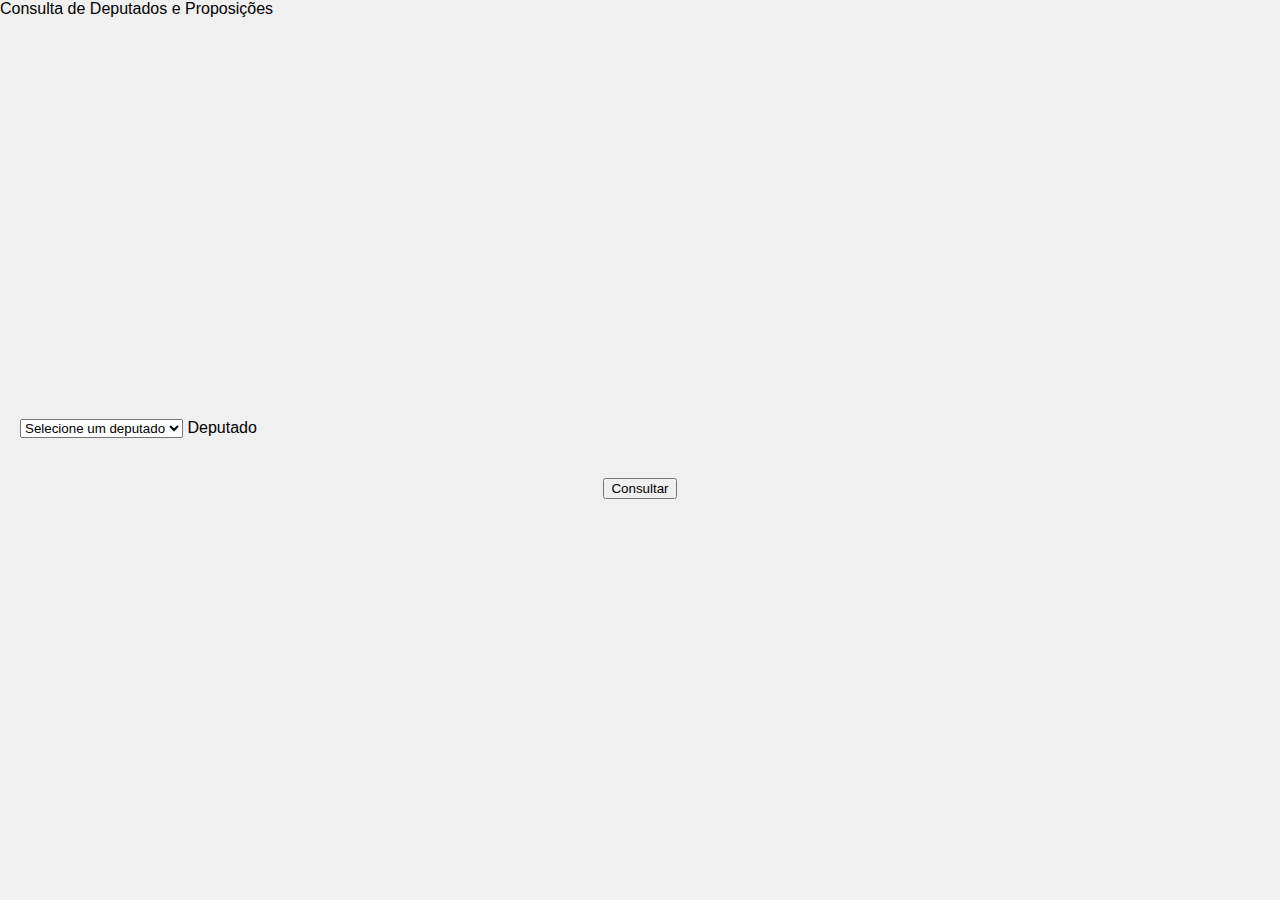
==== index.html @ 57776b8d "v0.1 final" ====
<!DOCTYPE html>
<html lang="en">
<head>
    <meta charset="UTF-8">
    <meta name="viewport" content="width=device-width, initial-scale=1.0">
    <title>Consulta de Deputados e Proposições</title>
    <link rel="stylesheet" href="styles.css">
</head>
<body>
    <div class="mdl-layout mdl-js-layout mdl-layout--fixed-header">
        <header class="mdl-layout__header">
            <div class="mdl-layout__header-row">
                <span class="mdl-layout-title">Consulta de Deputados e Proposições</span>
            </div>
        </header>
        <main class="mdl-layout__content">
            <div class="mdl-textfield mdl-js-textfield mdl-textfield--floating-label">
                <select class="mdl-textfield__input" id="selectDeputados">
                    <option value="" disabled selected>Selecione um deputado</option>
                    <!-- Os deputados serão preenchidos após a requisição à API -->
                </select>
                <label class="mdl-textfield__label" for="selectDeputados">Deputado</label>
            </div>
            <button class="mdl-button mdl-js-button mdl-button--raised mdl-button--colored" id="btnConsultar">Consultar</button>
            <ul id="listaProposicoes"></ul>
        </main>
    </div>

    <script src="https://code.jquery.com/jquery-3.6.0.min.js"></script>
    <script src="script.js"></script>
</body>
</html>
---- styles.css ----
body {
    font-family: 'Roboto', sans-serif;
    background-color: #f0f0f0;
    margin: 0;
    padding: 0;
}

.mdl-layout {
    display: flex;
    flex-direction: column;
    min-height: 100vh;
}

.mdl-layout__content {
    flex: 1;
    display: flex;
    flex-direction: column;
    justify-content: center;
    align-items: center;
    padding: 20px;
}

.mdl-textfield {
    margin-bottom: 20px;
    width: 100%;
}

#btnConsultar {
    margin-top: 20px;
}

#listaProposicoes {
    list-style: none;
    padding: 0;
    margin: 0;
}

#listaProposicoes li {
    margin-bottom: 10px;
    padding: 10px;
    background-color: #fff;
    border-radius: 5px;
    box-shadow: 0 2px 4px rgba(0, 0, 0, 0.1);
}
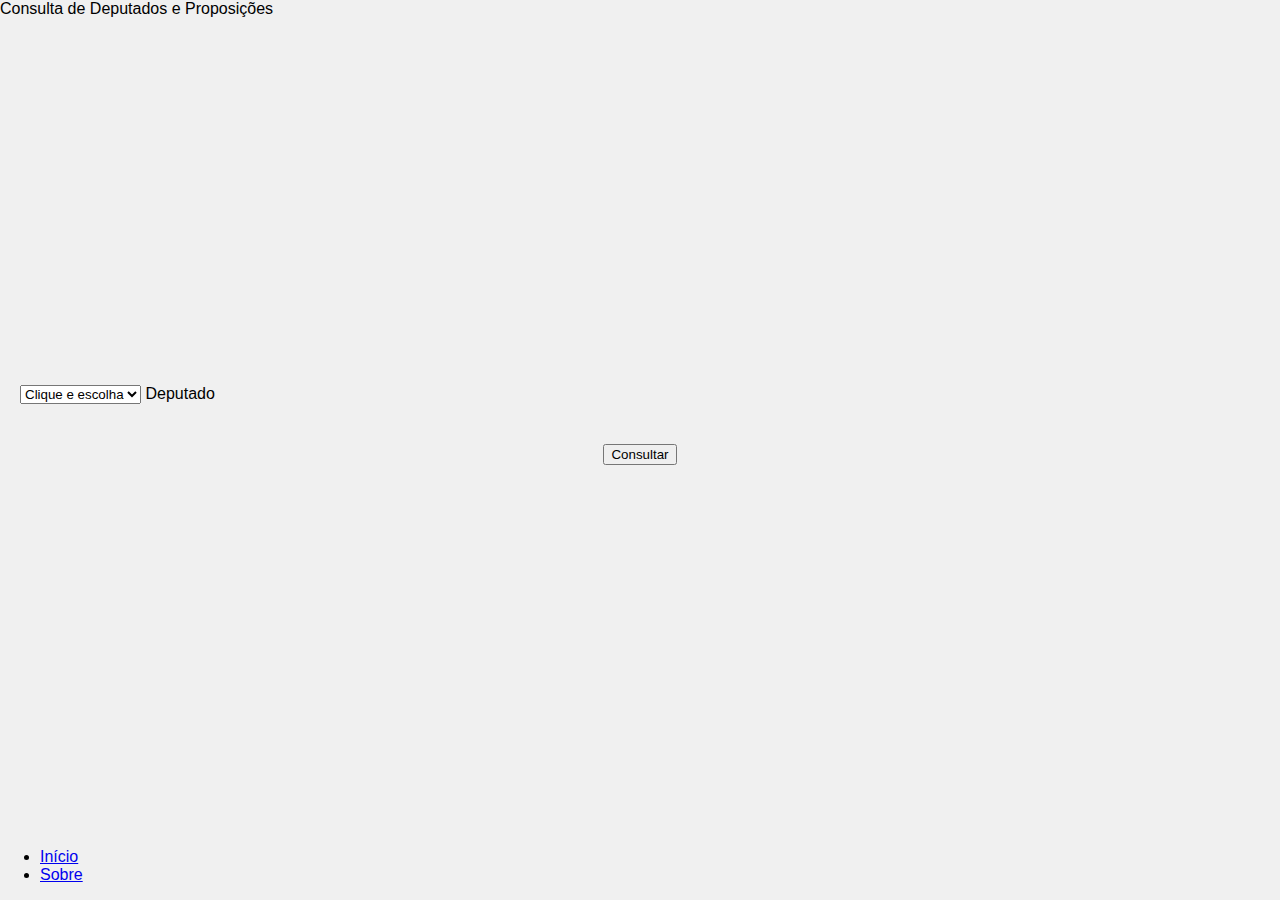
==== commit c4795dc0: "v0.13 final" ====
--- a/index.html
+++ b/index.html
@@ -16,14 +16,23 @@
         <main class="mdl-layout__content">
             <div class="mdl-textfield mdl-js-textfield mdl-textfield--floating-label">
                 <select class="mdl-textfield__input" id="selectDeputados">
-                    <option value="" disabled selected>Selecione um deputado</option>
+                    <option value="" disabled selected>Clique e escolha</option>
                     <!-- Os deputados serão preenchidos após a requisição à API -->
                 </select>
                 <label class="mdl-textfield__label" for="selectDeputados">Deputado</label>
             </div>
+            <div id="deputadoInfo" class="deputado-info"></div> <!-- Div para exibir informações do deputado -->
             <button class="mdl-button mdl-js-button mdl-button--raised mdl-button--colored" id="btnConsultar">Consultar</button>
             <ul id="listaProposicoes"></ul>
         </main>
+        <footer class="mdl-mini-footer">
+            <div class="mdl-mini-footer__left-section">
+                <ul class="mdl-mini-footer__link-list">
+                    <li><a href="#">Início</a></li>
+                    <li><a href="#">Sobre</a></li>
+                </ul>
+            </div>
+        </footer>
     </div>
 
     <script src="https://code.jquery.com/jquery-3.6.0.min.js"></script>
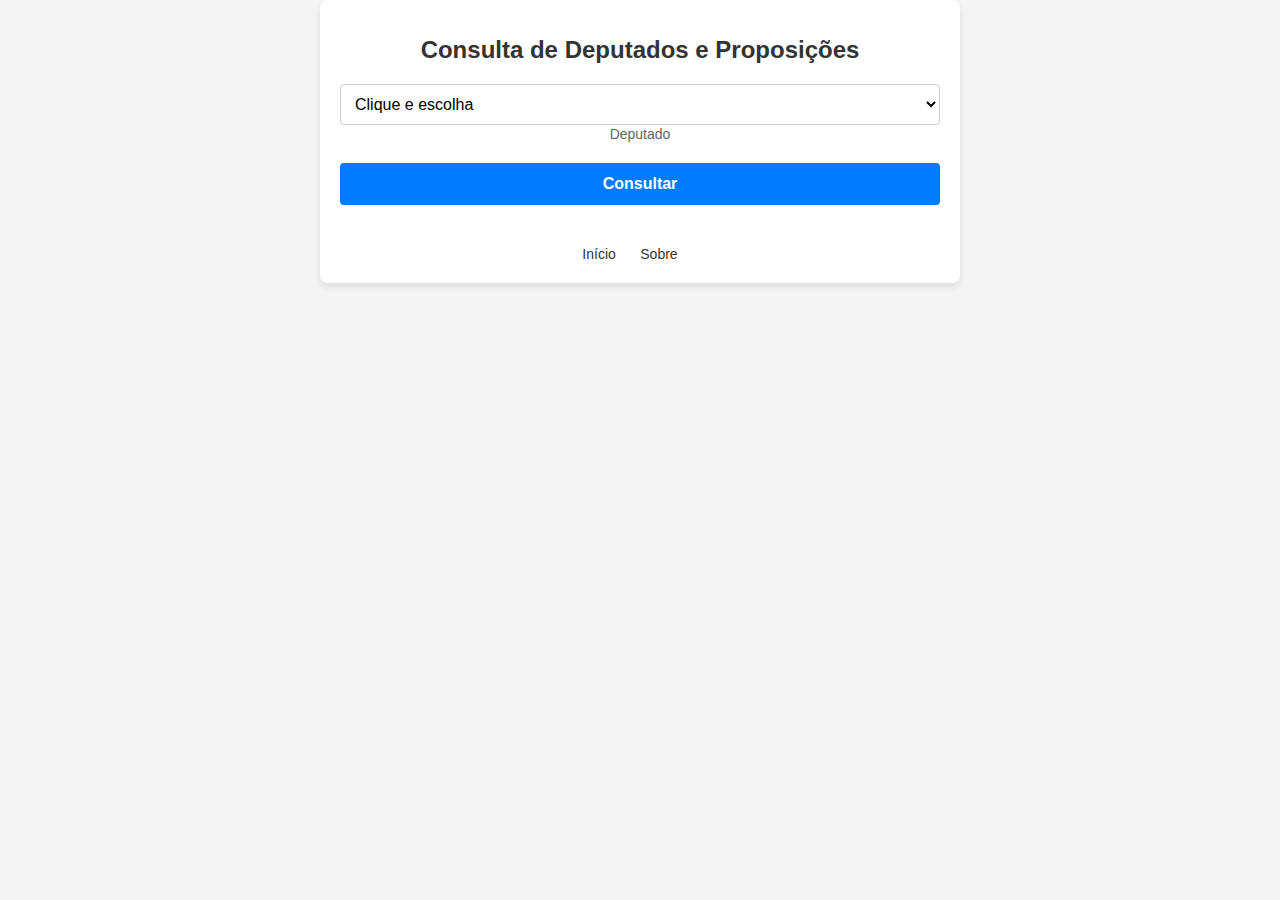
==== commit b9ec3806: "v0.14" ====
--- a/index.html
+++ b/index.html
@@ -7,31 +7,27 @@
     <link rel="stylesheet" href="styles.css">
 </head>
 <body>
-    <div class="mdl-layout mdl-js-layout mdl-layout--fixed-header">
-        <header class="mdl-layout__header">
-            <div class="mdl-layout__header-row">
-                <span class="mdl-layout-title">Consulta de Deputados e Proposições</span>
-            </div>
+    <div class="container">
+        <header class="header">
+            <h1 class="title">Consulta de Deputados e Proposições</h1>
         </header>
-        <main class="mdl-layout__content">
-            <div class="mdl-textfield mdl-js-textfield mdl-textfield--floating-label">
-                <select class="mdl-textfield__input" id="selectDeputados">
+        <main class="main">
+            <div class="select-container">
+                <select class="select-deputados" id="selectDeputados">
                     <option value="" disabled selected>Clique e escolha</option>
                     <!-- Os deputados serão preenchidos após a requisição à API -->
                 </select>
-                <label class="mdl-textfield__label" for="selectDeputados">Deputado</label>
+                <label class="select-label" for="selectDeputados">Deputado</label>
             </div>
-            <div id="deputadoInfo" class="deputado-info"></div> <!-- Div para exibir informações do deputado -->
-            <button class="mdl-button mdl-js-button mdl-button--raised mdl-button--colored" id="btnConsultar">Consultar</button>
-            <ul id="listaProposicoes"></ul>
+            <div id="deputadoInfo" class="deputado-info"></div>
+            <button class="btn-consultar" id="btnConsultar">Consultar</button>
+            <ul id="listaProposicoes" class="lista-proposicoes"></ul>
         </main>
-        <footer class="mdl-mini-footer">
-            <div class="mdl-mini-footer__left-section">
-                <ul class="mdl-mini-footer__link-list">
-                    <li><a href="#">Início</a></li>
-                    <li><a href="#">Sobre</a></li>
-                </ul>
-            </div>
+        <footer class="footer">
+            <nav class="nav-menu">
+                <a href="#" class="nav-link">Início</a>
+                <a href="#" class="nav-link">Sobre</a>
+            </nav>
         </footer>
     </div>
 
--- a/styles.css
+++ b/styles.css
@@ -1,44 +1,103 @@
 body {
-    font-family: 'Roboto', sans-serif;
-    background-color: #f0f0f0;
+    font-family: Arial, sans-serif;
+    margin: 0;
+    padding: 0;
+    background-color: #f5f5f5;
+}
+
+.container {
+    max-width: 600px;
+    margin: 0 auto;
+    padding: 20px;
+    background-color: #fff;
+    border-radius: 8px;
+    box-shadow: 0 4px 8px rgba(0, 0, 0, 0.1);
+}
+
+.header {
+    text-align: center;
+    margin-bottom: 20px;
+}
+
+.title {
+    font-size: 24px;
+    font-weight: bold;
+    color: #333;
+}
+
+.main {
+    text-align: center;
+}
+
+.select-container {
+    margin-bottom: 20px;
+}
+
+.select-deputados {
+    padding: 10px;
+    font-size: 16px;
+    width: 100%;
+    border: 1px solid #ccc;
+    border-radius: 4px;
+    background-color: #fff;
+}
+
+.select-label {
+    font-size: 14px;
+    color: #666;
+}
+
+.btn-consultar {
+    display: block;
+    width: 100%;
+    padding: 12px;
+    font-size: 16px;
+    font-weight: bold;
+    color: #fff;
+    background-color: #007bff;
+    border: none;
+    border-radius: 4px;
+    cursor: pointer;
+    transition: background-color 0.3s;
+}
+
+.btn-consultar:hover {
+    background-color: #0056b3;
+}
+
+.lista-proposicoes {
+    list-style: none;
+    padding: 0;
+    margin: 20px 0;
+    text-align: left;
+}
+
+.lista-proposicoes li {
+    padding: 10px;
+    background-color: #f9f9f9;
+    border-radius: 4px;
+    margin-bottom: 10px;
+}
+
+.footer {
+    margin-top: 40px;
+    text-align: center;
+}
+
+.nav-menu {
     margin: 0;
     padding: 0;
 }
 
-.mdl-layout {
-    display: flex;
-    flex-direction: column;
-    min-height: 100vh;
+.nav-link {
+    display: inline-block;
+    margin-right: 20px;
+    font-size: 14px;
+    color: #333;
+    text-decoration: none;
+    transition: color 0.3s;
 }
 
-.mdl-layout__content {
-    flex: 1;
-    display: flex;
-    flex-direction: column;
-    justify-content: center;
-    align-items: center;
-    padding: 20px;
-}
-
-.mdl-textfield {
-    margin-bottom: 20px;
-    width: 100%;
-}
-
-#btnConsultar {
-    margin-top: 20px;
-}
-
-#listaProposicoes {
-    list-style: none;
-    padding: 0;
-    margin: 0;
-}
-
-#listaProposicoes li {
-    margin-bottom: 10px;
-    padding: 10px;
-    background-color: #fff;
-    border-radius: 5px;
-    box-shadow: 0 2px 4px rgba(0, 0, 0, 0.1);
+.nav-link:hover {
+    color: #007bff;
 }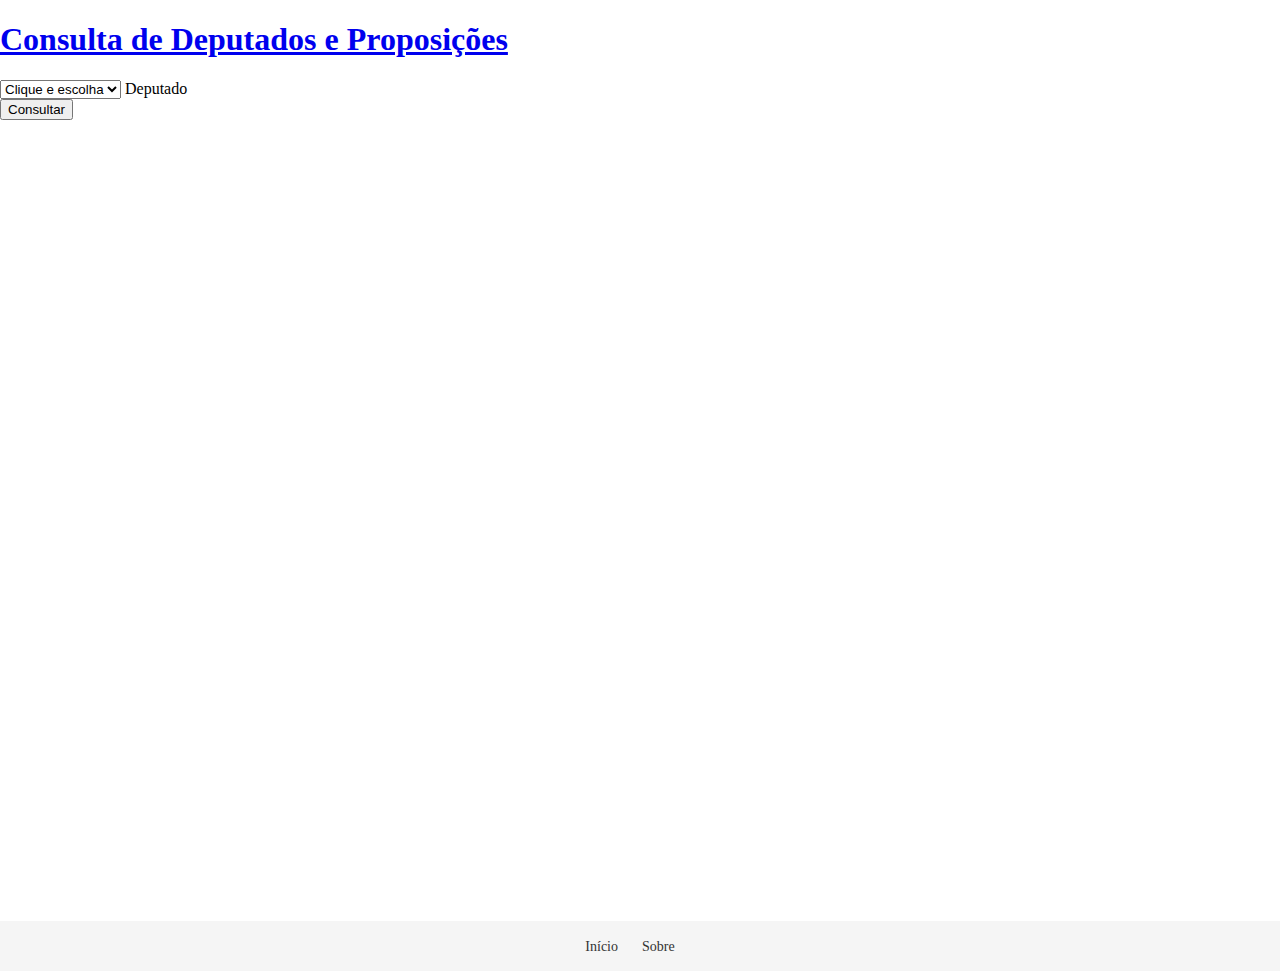
==== commit dce69cf5: "v0.2" ====
--- a/index.html
+++ b/index.html
@@ -9,7 +9,9 @@
 <body>
     <div class="container">
         <header class="header">
-            <h1 class="title">Consulta de Deputados e Proposições</h1>
+            <a href="#" class="title-link">
+                <h1 class="title">Consulta de Deputados e Proposições</h1>
+            </a>
         </header>
         <main class="main">
             <div class="select-container">
@@ -34,4 +36,4 @@
     <script src="https://code.jquery.com/jquery-3.6.0.min.js"></script>
     <script src="script.js"></script>
 </body>
-</html>+</html>
--- a/styles.css
+++ b/styles.css
@@ -1,87 +1,21 @@
+/* Adicione estilos conforme necessário para o menu na parte inferior */
 body {
-    font-family: Arial, sans-serif;
+    position: relative;
+    min-height: 100vh;
     margin: 0;
-    padding: 0;
-    background-color: #f5f5f5;
-}
-
-.container {
-    max-width: 600px;
-    margin: 0 auto;
-    padding: 20px;
-    background-color: #fff;
-    border-radius: 8px;
-    box-shadow: 0 4px 8px rgba(0, 0, 0, 0.1);
-}
-
-.header {
-    text-align: center;
-    margin-bottom: 20px;
-}
-
-.title {
-    font-size: 24px;
-    font-weight: bold;
-    color: #333;
-}
-
-.main {
-    text-align: center;
-}
-
-.select-container {
-    margin-bottom: 20px;
-}
-
-.select-deputados {
-    padding: 10px;
-    font-size: 16px;
-    width: 100%;
-    border: 1px solid #ccc;
-    border-radius: 4px;
-    background-color: #fff;
-}
-
-.select-label {
-    font-size: 14px;
-    color: #666;
-}
-
-.btn-consultar {
-    display: block;
-    width: 100%;
-    padding: 12px;
-    font-size: 16px;
-    font-weight: bold;
-    color: #fff;
-    background-color: #007bff;
-    border: none;
-    border-radius: 4px;
-    cursor: pointer;
-    transition: background-color 0.3s;
-}
-
-.btn-consultar:hover {
-    background-color: #0056b3;
-}
-
-.lista-proposicoes {
-    list-style: none;
-    padding: 0;
-    margin: 20px 0;
-    text-align: left;
-}
-
-.lista-proposicoes li {
-    padding: 10px;
-    background-color: #f9f9f9;
-    border-radius: 4px;
-    margin-bottom: 10px;
+    padding-bottom: 50px; /* Altura do footer */
 }
 
 .footer {
-    margin-top: 40px;
+    position: absolute;
+    bottom: 0;
+    width: 100%;
+    height: 50px; /* Altura do footer */
+    background-color: #f5f5f5;
     text-align: center;
+    display: flex;
+    justify-content: center;
+    align-items: center;
 }
 
 .nav-menu {
@@ -100,4 +34,4 @@
 
 .nav-link:hover {
     color: #007bff;
-}+}
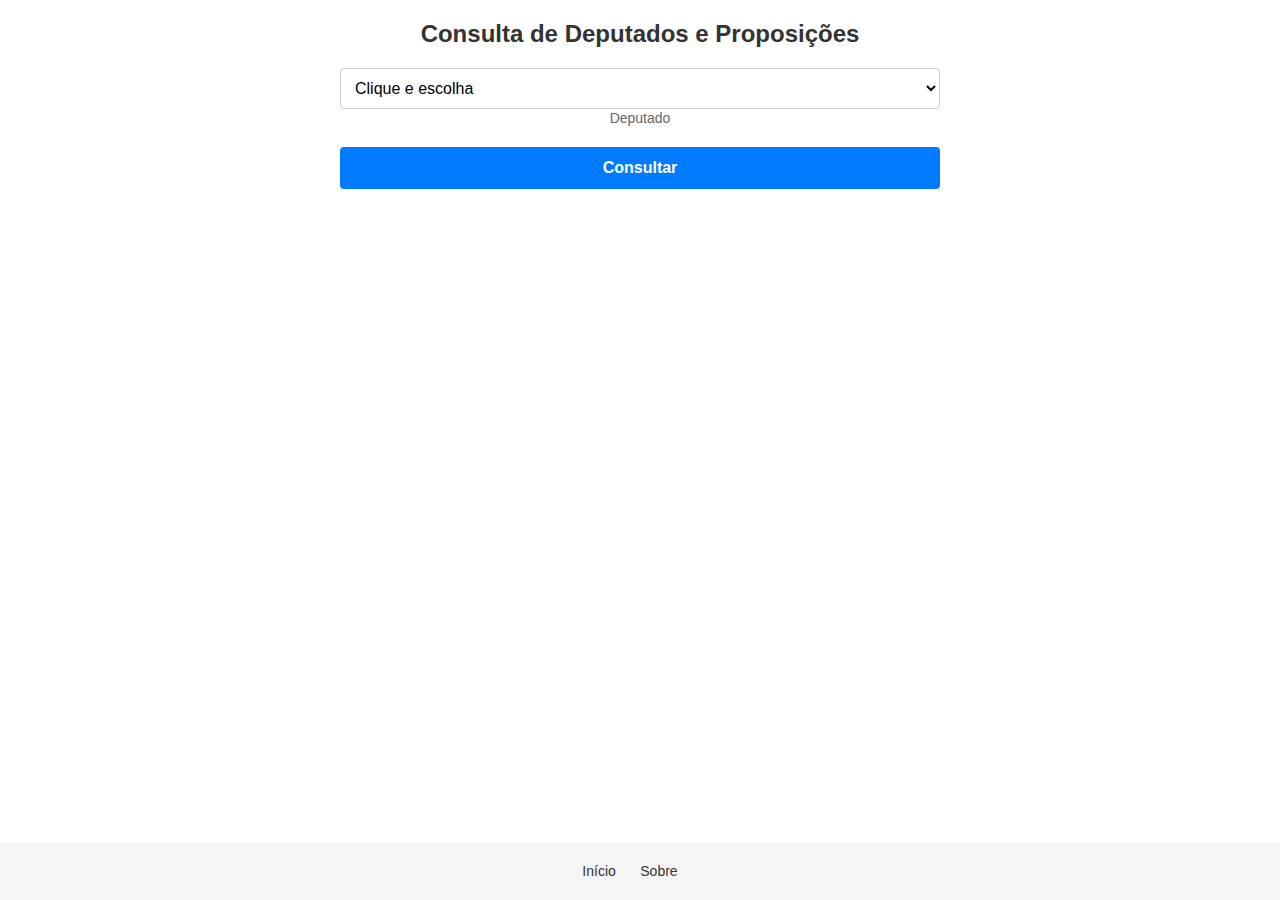
==== commit ca3a996f: "v0.21" ====
--- a/index.html
+++ b/index.html
@@ -25,13 +25,13 @@
             <button class="btn-consultar" id="btnConsultar">Consultar</button>
             <ul id="listaProposicoes" class="lista-proposicoes"></ul>
         </main>
-        <footer class="footer">
-            <nav class="nav-menu">
-                <a href="#" class="nav-link">Início</a>
-                <a href="#" class="nav-link">Sobre</a>
-            </nav>
-        </footer>
     </div>
+    <footer class="footer">
+        <nav class="nav-menu">
+            <a href="#" class="nav-link">Início</a>
+            <a href="#" class="nav-link">Sobre</a>
+        </nav>
+    </footer>
 
     <script src="https://code.jquery.com/jquery-3.6.0.min.js"></script>
     <script src="script.js"></script>
--- a/styles.css
+++ b/styles.css
@@ -1,21 +1,94 @@
-/* Adicione estilos conforme necessário para o menu na parte inferior */
+/* Estilos gerais */
 body {
-    position: relative;
-    min-height: 100vh;
+    font-family: Arial, sans-serif;
     margin: 0;
-    padding-bottom: 50px; /* Altura do footer */
+    padding: 0;
+}
+
+.container {
+    max-width: 600px;
+    margin: 0 auto;
+    padding: 20px;
+}
+
+.header {
+    text-align: center;
+    margin-bottom: 20px;
+}
+
+.title-link {
+    text-decoration: none;
+    color: #333;
+}
+
+.title {
+    font-size: 24px;
+    font-weight: bold;
+    margin: 0;
+}
+
+.main {
+    text-align: center;
+}
+
+.select-container {
+    margin-bottom: 20px;
+}
+
+.select-deputados {
+    padding: 10px;
+    font-size: 16px;
+    width: 100%;
+    border: 1px solid #ccc;
+    border-radius: 4px;
+    background-color: #fff;
+}
+
+.select-label {
+    font-size: 14px;
+    color: #666;
+}
+
+.btn-consultar {
+    display: block;
+    width: 100%;
+    padding: 12px;
+    font-size: 16px;
+    font-weight: bold;
+    color: #fff;
+    background-color: #007bff;
+    border: none;
+    border-radius: 4px;
+    cursor: pointer;
+    transition: background-color 0.3s;
+}
+
+.btn-consultar:hover {
+    background-color: #0056b3;
+}
+
+.lista-proposicoes {
+    list-style: none;
+    padding: 0;
+    margin: 20px 0;
+    text-align: left;
+}
+
+.lista-proposicoes li {
+    padding: 10px;
+    background-color: #f9f9f9;
+    border-radius: 4px;
+    margin-bottom: 10px;
 }
 
 .footer {
-    position: absolute;
+    width: 100%;
+    background-color: #f5f5f5;
+    padding: 20px 0;
+    position: fixed;
     bottom: 0;
-    width: 100%;
-    height: 50px; /* Altura do footer */
-    background-color: #f5f5f5;
+    left: 0;
     text-align: center;
-    display: flex;
-    justify-content: center;
-    align-items: center;
 }
 
 .nav-menu {
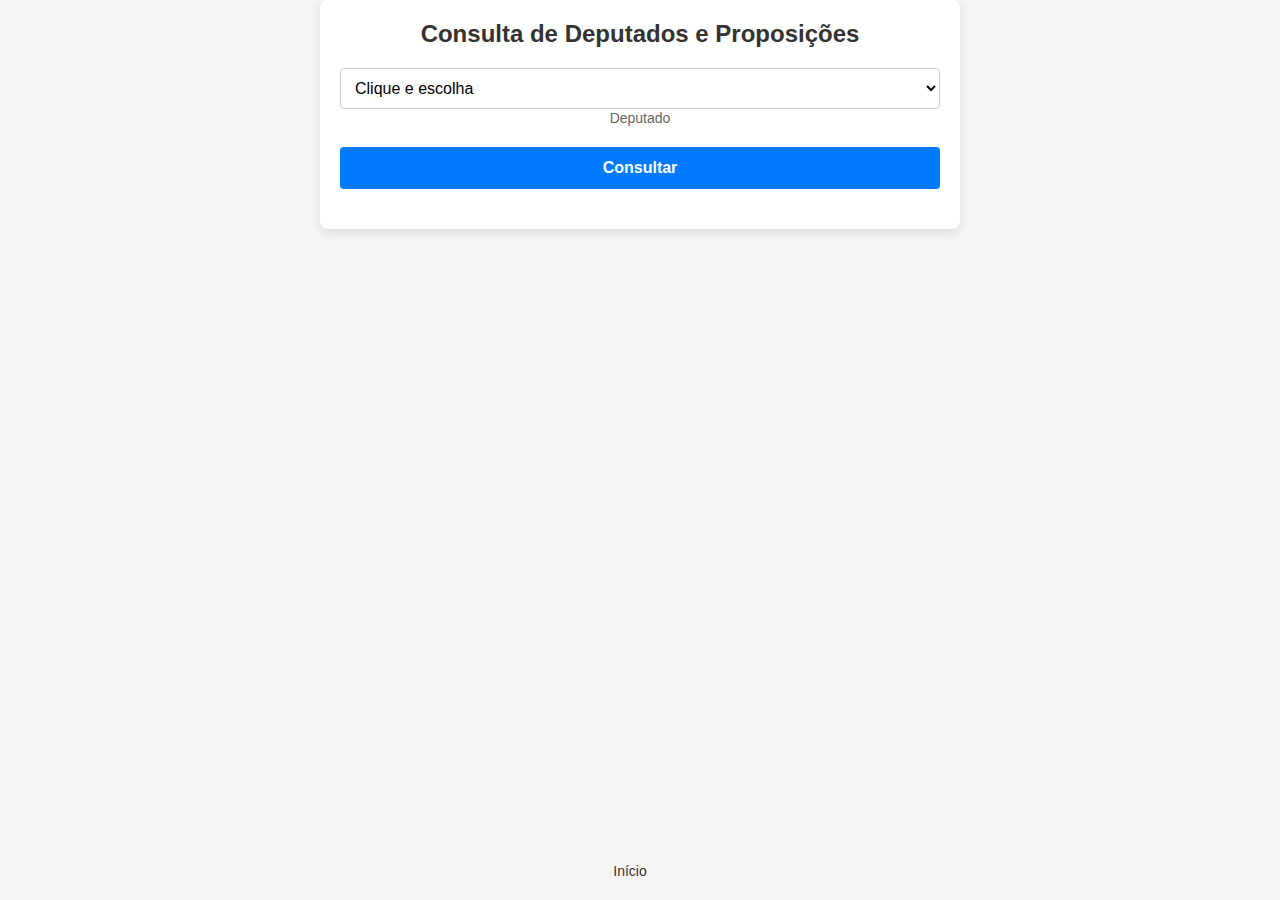
==== commit fc632004: "v0.25" ====
--- a/index.html
+++ b/index.html
@@ -21,16 +21,22 @@
                 </select>
                 <label class="select-label" for="selectDeputados">Deputado</label>
             </div>
-            <div id="deputadoInfo" class="deputado-info"></div>
+            <div class="deputado-info-container" id="deputadoInfoContainer">
+                <div class="deputado-info">
+                    <img src="" alt="Foto do Deputado" id="deputadoFoto" class="deputado-foto">
+                    <div class="deputado-details" id="deputadoDetails">
+                        <h2 class="deputado-name"></h2>
+                        <p class="deputado-party"></p>
+                        <p class="deputado-state"></p>
+                    </div>
+                </div>
+            </div>
             <button class="btn-consultar" id="btnConsultar">Consultar</button>
             <ul id="listaProposicoes" class="lista-proposicoes"></ul>
         </main>
     </div>
     <footer class="footer">
-        <nav class="nav-menu">
-            <a href="#" class="nav-link">Início</a>
-            <a href="#" class="nav-link">Sobre</a>
-        </nav>
+        <a href="#" class="nav-link">Início</a>
     </footer>
 
     <script src="https://code.jquery.com/jquery-3.6.0.min.js"></script>
--- a/styles.css
+++ b/styles.css
@@ -3,12 +3,16 @@
     font-family: Arial, sans-serif;
     margin: 0;
     padding: 0;
+    background-color: #f5f5f5;
 }
 
 .container {
     max-width: 600px;
     margin: 0 auto;
     padding: 20px;
+    background-color: #fff;
+    border-radius: 8px;
+    box-shadow: 0 4px 8px rgba(0, 0, 0, 0.1);
 }
 
 .header {
@@ -108,3 +112,39 @@
 .nav-link:hover {
     color: #007bff;
 }
+
+/* Estilos específicos para as informações do deputado */
+.deputado-info-container {
+    display: none;
+}
+
+.deputado-info {
+    display: flex;
+    justify-content: center;
+    align-items: center;
+    margin-bottom: 20px;
+}
+
+.deputado-foto {
+    width: 120px;
+    height: 120px;
+    border-radius: 50%;
+    margin-right: 20px;
+    object-fit: cover;
+}
+
+.deputado-details {
+    text-align: left;
+}
+
+.deputado-details h2 {
+    font-size: 20px;
+    margin: 0;
+    margin-bottom: 5px;
+}
+
+.deputado-details p {
+    margin: 0;
+    font-size: 16px;
+    color: #666;
+}
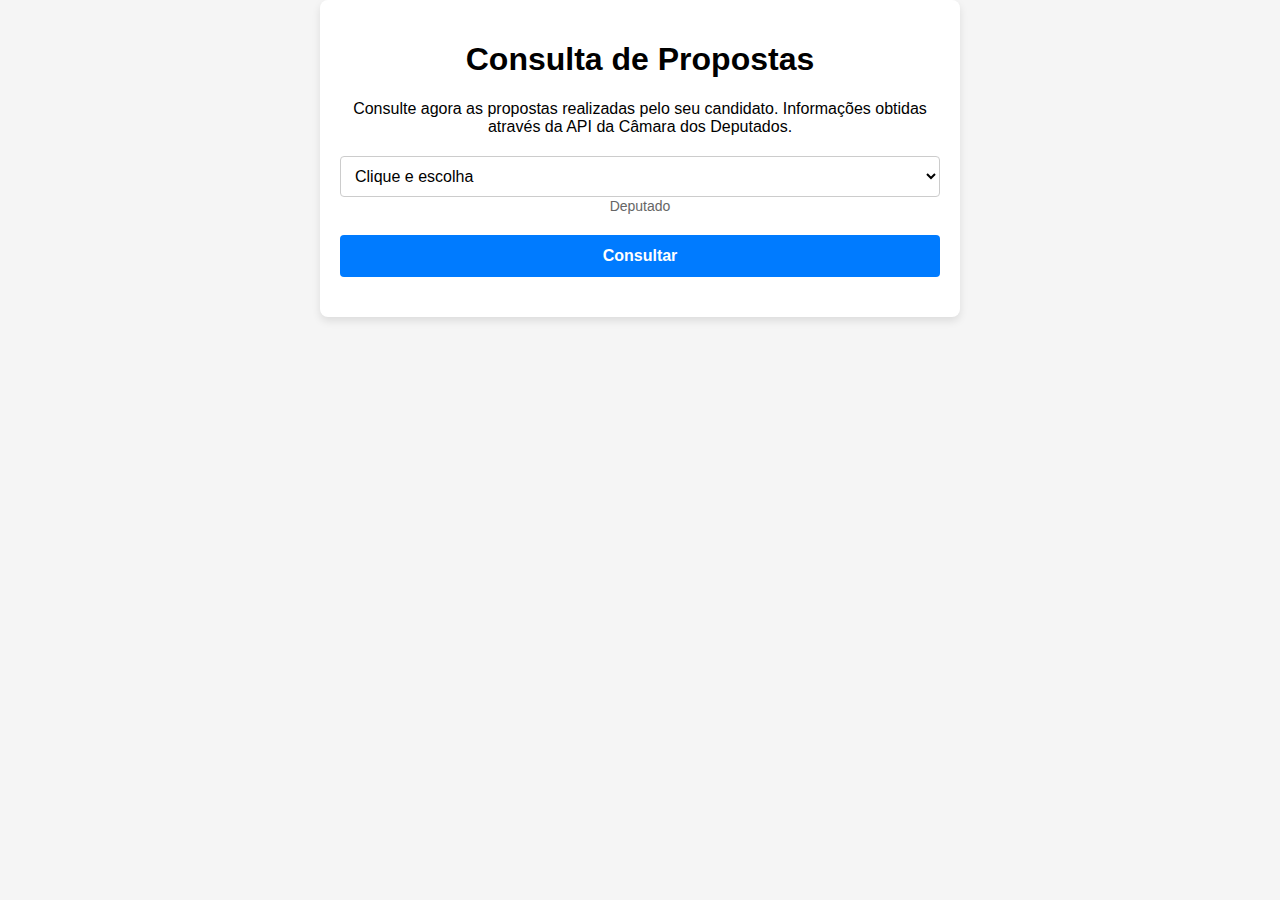
==== commit 08131996: "v0.26" ====
--- a/index.html
+++ b/index.html
@@ -3,15 +3,14 @@
 <head>
     <meta charset="UTF-8">
     <meta name="viewport" content="width=device-width, initial-scale=1.0">
-    <title>Consulta de Deputados e Proposições</title>
+    <title>Consulta de Propostas</title>
     <link rel="stylesheet" href="styles.css">
 </head>
 <body>
     <div class="container">
         <header class="header">
-            <a href="#" class="title-link">
-                <h1 class="title">Consulta de Deputados e Proposições</h1>
-            </a>
+            <h1 class="header-title">Consulta de Propostas</h1>
+            <p class="header-text">Consulte agora as propostas realizadas pelo seu candidato. Informações obtidas através da API da Câmara dos Deputados.</p>
         </header>
         <main class="main">
             <div class="select-container">
@@ -35,9 +34,6 @@
             <ul id="listaProposicoes" class="lista-proposicoes"></ul>
         </main>
     </div>
-    <footer class="footer">
-        <a href="#" class="nav-link">Início</a>
-    </footer>
 
     <script src="https://code.jquery.com/jquery-3.6.0.min.js"></script>
     <script src="script.js"></script>
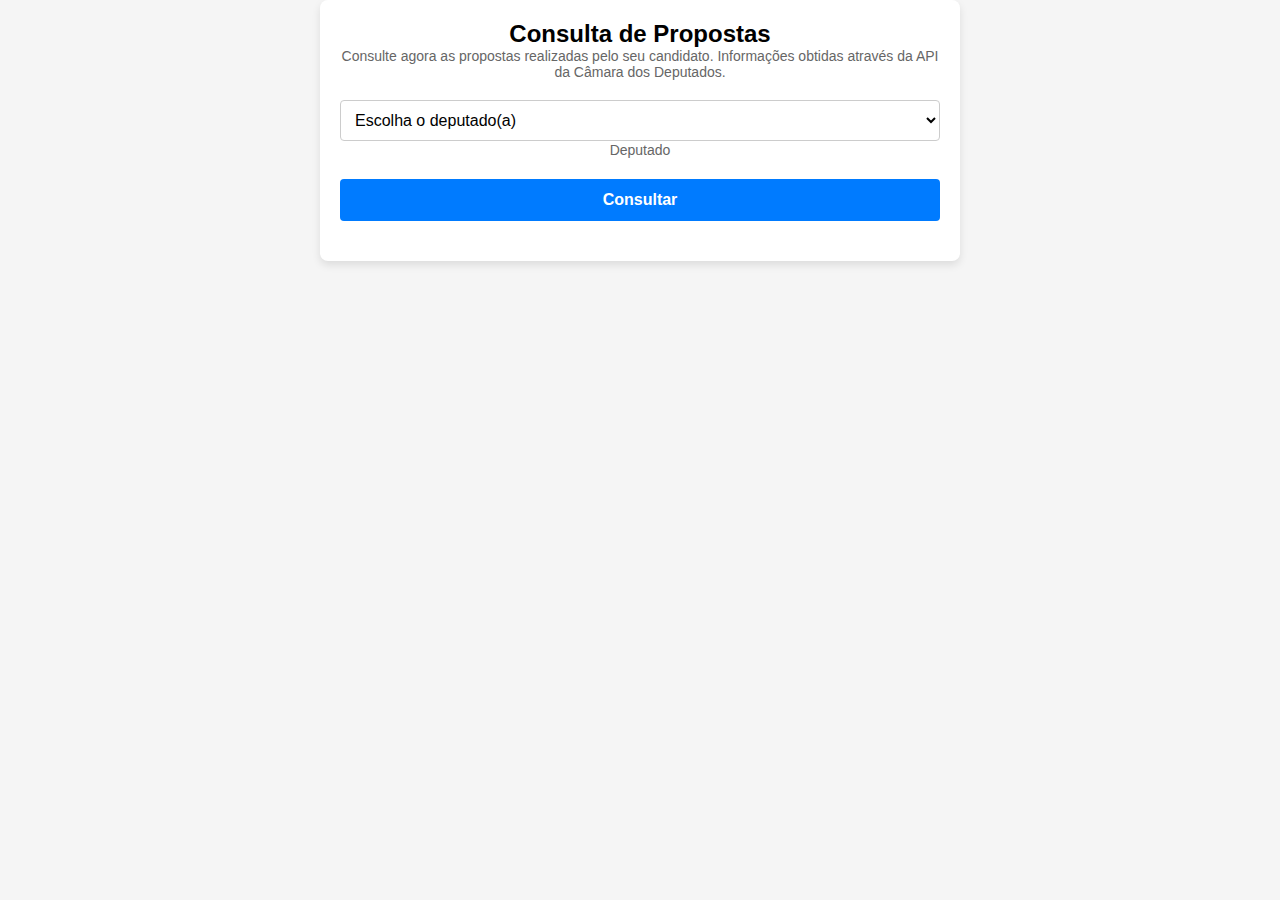
==== commit b057d96e: "v1.0" ====
--- a/index.html
+++ b/index.html
@@ -15,7 +15,7 @@
         <main class="main">
             <div class="select-container">
                 <select class="select-deputados" id="selectDeputados">
-                    <option value="" disabled selected>Clique e escolha</option>
+                    <option value="" selected disabled>Escolha o deputado(a)</option>
                     <!-- Os deputados serão preenchidos após a requisição à API -->
                 </select>
                 <label class="select-label" for="selectDeputados">Deputado</label>
--- a/styles.css
+++ b/styles.css
@@ -4,6 +4,7 @@
     margin: 0;
     padding: 0;
     background-color: #f5f5f5;
+    transition: background-color 0.3s; /* Adicionando transição de cor de fundo */
 }
 
 .container {
@@ -13,6 +14,7 @@
     background-color: #fff;
     border-radius: 8px;
     box-shadow: 0 4px 8px rgba(0, 0, 0, 0.1);
+    transition: box-shadow 0.3s; /* Adicionando transição de sombra */
 }
 
 .header {
@@ -20,15 +22,18 @@
     margin-bottom: 20px;
 }
 
-.title-link {
-    text-decoration: none;
-    color: #333;
-}
-
-.title {
+.header-title {
     font-size: 24px;
     font-weight: bold;
     margin: 0;
+    transition: color 0.3s; /* Adicionando transição de cor de texto */
+}
+
+.header-text {
+    font-size: 14px;
+    color: #666;
+    margin-top: 0;
+    transition: opacity 0.3s; /* Adicionando transição de opacidade */
 }
 
 .main {
@@ -46,6 +51,7 @@
     border: 1px solid #ccc;
     border-radius: 4px;
     background-color: #fff;
+    transition: border-color 0.3s; /* Adicionando transição de cor da borda */
 }
 
 .select-label {
@@ -64,11 +70,12 @@
     border: none;
     border-radius: 4px;
     cursor: pointer;
-    transition: background-color 0.3s;
+    transition: background-color 0.3s, transform 0.2s; /* Adicionando transições de cor de fundo e transformação */
 }
 
 .btn-consultar:hover {
     background-color: #0056b3;
+    transform: scale(1.05); /* Efeito de aumento de escala ao passar o mouse */
 }
 
 .lista-proposicoes {
@@ -76,6 +83,7 @@
     padding: 0;
     margin: 20px 0;
     text-align: left;
+    transition: margin 0.3s; /* Adicionando transição de margem */
 }
 
 .lista-proposicoes li {
@@ -85,37 +93,10 @@
     margin-bottom: 10px;
 }
 
-.footer {
-    width: 100%;
-    background-color: #f5f5f5;
-    padding: 20px 0;
-    position: fixed;
-    bottom: 0;
-    left: 0;
-    text-align: center;
-}
-
-.nav-menu {
-    margin: 0;
-    padding: 0;
-}
-
-.nav-link {
-    display: inline-block;
-    margin-right: 20px;
-    font-size: 14px;
-    color: #333;
-    text-decoration: none;
-    transition: color 0.3s;
-}
-
-.nav-link:hover {
-    color: #007bff;
-}
-
 /* Estilos específicos para as informações do deputado */
 .deputado-info-container {
     display: none;
+    transition: opacity 0.3s; /* Adicionando transição de opacidade */
 }
 
 .deputado-info {
